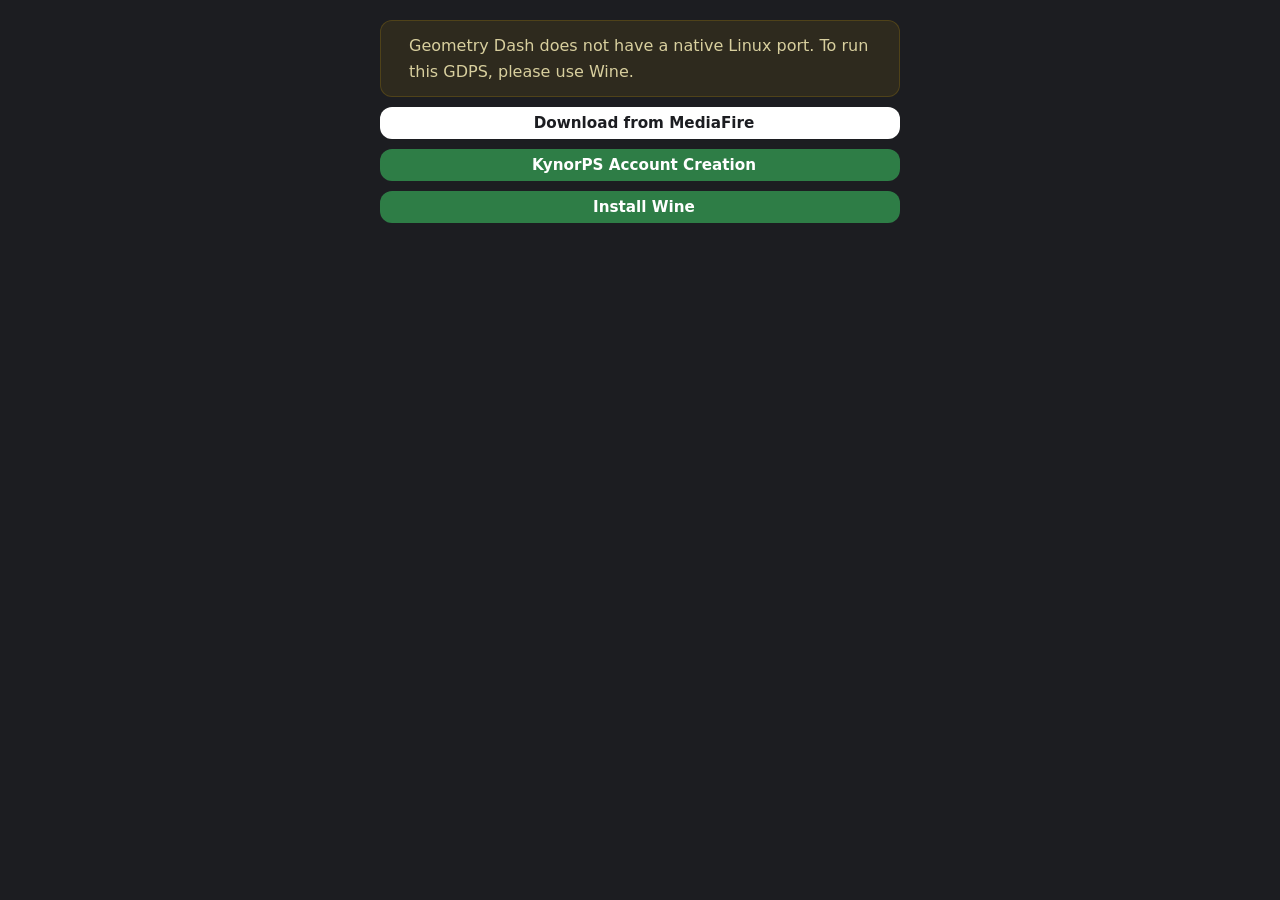
==== download/index.html @ 37f3f895 "Add download page for KynorPS" ====
<!DOCTYPE html>
<html lang="en">
<head>
<meta charset="utf-8">
<meta name="viewport" content="width=device-width, initial-scale=1">
<title>Download — KynorPS</title>
<link rel="stylesheet" href="/style.css">
</head>
<body data-page="download">
<main class="narrow">
  <div class="banner"><i data-i="warn"></i><span>Geometry Dash does not have a native Linux port. To run this GDPS, please use Wine.</span></div>
  <a class="btn white thin" href="/download/mediafire"><i data-i="mf"></i>Download from MediaFire</a>
  <a class="btn thin" href="/gdps/account"><i data-i="acc"></i>KynorPS Account Creation</a>
  <a class="btn thin" id="wine" href="/gdps/wine"><i data-i="wine"></i>Install Wine</a>
</main>
<div class="overlay" id="modal">
  <div class="modal" role="dialog" aria-modal="true" aria-labelledby="mt">
    <i data-i="warn"></i>
    <h2 id="mt">This is made for Linux!</h2>
    <p>Wine is a tool that translates Windows APIs into Linux APIs. We have detected that you are not on Linux, so this is not required.</p>
    <button class="btn white" id="ok" style="width:100%">Okay.</button>
  </div>
</div>
<script src="/script.js"></script>
</body>
</html>
---- style.css ----
:root{--bg:#1c1d21;--card:#26282d;--line:rgba(255,255,255,.08);--g:#2e7d46;--g2:#37925a;--r:12px}
*{box-sizing:border-box}
body{margin:0;background:var(--bg);color:#e8e8ea;font:16px/1.6 system-ui,-apple-system,"Segoe UI",Roboto,sans-serif;min-height:100vh;display:flex;flex-direction:column}
a{color:inherit;text-decoration:none}
.hero{text-align:center;padding:96px 20px 36px}
h1{margin:0;font-size:clamp(2.6rem,8vw,4rem);line-height:1.1;color:#ffeadb;letter-spacing:-.02em}
.sub{margin:8px 0 28px;color:rgba(255,255,255,.55)}
.nav{display:flex;gap:10px;justify-content:center;flex-wrap:wrap}
.btn{display:inline-flex;align-items:center;justify-content:center;gap:8px;padding:10px 20px;background:var(--g);color:#fff;border:0;border-radius:var(--r);font:600 1rem system-ui,sans-serif;cursor:pointer;transition:background .15s}
.btn:hover{background:var(--g2)}
.btn svg{width:1.2em;height:1.2em;flex:none}
.btn.white{background:#fff;color:#1c1d21}
.btn.white:hover{background:#e9e9ec}
.btn.white svg{color:#1a73e8}
.credit{display:inline-block;margin-top:22px;font-size:.9rem;color:rgba(255,255,255,.45);transition:color .15s}
.credit:hover{color:rgba(255,255,255,.8)}
main{max-width:760px;width:100%;margin:0 auto;padding:20px 20px 60px;flex:1}
main.narrow{max-width:560px}
.card{background:var(--card);border:1px solid var(--line);border-radius:var(--r);padding:20px 22px;margin-bottom:14px}
.card h2{margin:0 0 6px;font-size:1.15rem;color:#ffeadb}
.card p{margin:0;color:rgba(255,255,255,.75)}
.banner{display:flex;align-items:center;gap:12px;padding:12px 16px;border-radius:var(--r);background:rgba(234,179,8,.09);border:1px solid rgba(234,179,8,.18);color:#d8cf9e}
.banner svg{width:1.4em;height:1.4em;flex:none}
.thin{display:flex;width:100%;padding:7px 14px;margin-top:10px;font-size:.95rem}
.topbar{position:fixed;top:0;left:0;right:0;z-index:20;height:56px;padding:0 20px;display:flex;align-items:center;justify-content:space-between;background:rgba(28,29,33,.85);backdrop-filter:blur(10px);border-bottom:1px solid var(--line);transform:translateY(-100%);transition:transform .25s}
.topbar.show{transform:none}
.brand{font-weight:700;color:#ffeadb;font-size:1.15rem}
.topbar nav{display:flex;gap:8px}
.topbar .btn{padding:6px 12px;font-size:.9rem}
@media(max-width:560px){.topbar .t{display:none}.topbar .btn{padding:8px 10px}}
.acc{background:var(--card);border:1px solid var(--line);border-radius:var(--r);margin-bottom:10px;overflow:hidden}
.acc>button{width:100%;display:flex;justify-content:space-between;align-items:center;padding:14px 18px;background:none;border:0;color:inherit;font:600 1rem system-ui,sans-serif;text-align:left;cursor:pointer}
.acc>button::after{content:"";width:8px;height:8px;margin:0 4px 4px 12px;border-right:2px solid currentColor;border-bottom:2px solid currentColor;transform:rotate(45deg);transition:transform .2s;flex:none}
.acc.open>button::after{transform:rotate(-135deg);margin-bottom:-2px}
.panel{display:grid;grid-template-rows:0fr;transition:grid-template-rows .25s}
.acc.open .panel{grid-template-rows:1fr}
.panel>div{overflow:hidden}
.in{padding:0 18px 14px;color:rgba(255,255,255,.78)}
.in p{margin:0 0 12px}.in p:last-child{margin:0}
.overlay{position:fixed;inset:0;z-index:30;display:flex;align-items:center;justify-content:center;padding:20px;background:rgba(0,0,0,.6);opacity:0;visibility:hidden;transition:opacity .25s,visibility 0s .25s}
.overlay.show{opacity:1;visibility:visible;transition:opacity .2s}
.modal{max-width:400px;width:100%;text-align:center;background:var(--card);border:1px solid var(--line);border-radius:18px;padding:28px 24px;transform:translateY(100vh);transition:transform 0s .25s}
.overlay.show .modal{transform:none;transition:transform .7s cubic-bezier(.16,1,.3,1)}
.modal>svg{width:48px;height:48px;color:#e8c547}
.modal h2{margin:10px 0 6px;color:#ffeadb}
.modal p{margin:0 0 20px;color:rgba(255,255,255,.7)}
footer{padding:24px 20px 32px;text-align:center;font-size:.875rem;color:rgba(255,255,255,.45);border-top:1px solid var(--line)}
footer p{margin:0 0 4px}
footer a{color:rgba(255,255,255,.6);text-decoration:underline;text-underline-offset:3px;transition:color .15s}
footer a:hover{color:#fff}
.card a{color:#ffeadb;text-decoration:underline;text-underline-offset:3px}
.card ul{margin:8px 0 0;padding-left:20px;color:rgba(255,255,255,.75)}
.card li{margin-bottom:4px}
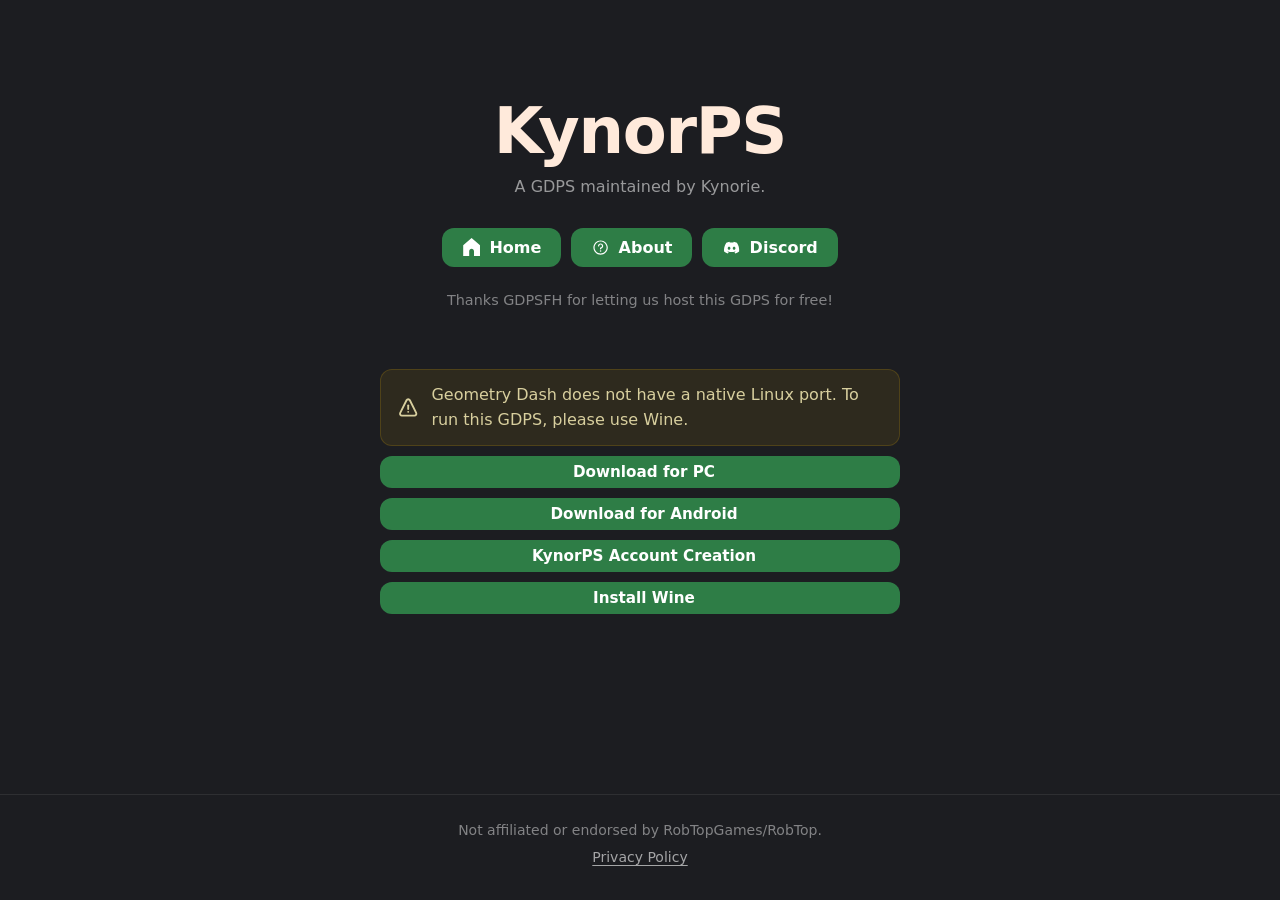
==== commit 41426281: "Update download links and button labels in index.html" ====
--- a/download/index.html
+++ b/download/index.html
@@ -9,7 +9,8 @@
 <body data-page="download">
 <main class="narrow">
   <div class="banner"><i data-i="warn"></i><span>Geometry Dash does not have a native Linux port. To run this GDPS, please use Wine.</span></div>
-  <a class="btn white thin" href="/download/mediafire"><i data-i="mf"></i>Download from MediaFire</a>
+  <a class="btn thin" href="/download/mediafire"><i data-i="pc"></i>Download for PC</a>
+  <a class="btn thin" href="/download/mediafire/android"><i data-i="android"></i>Download for Android</a>
   <a class="btn thin" href="/gdps/account"><i data-i="acc"></i>KynorPS Account Creation</a>
   <a class="btn thin" id="wine" href="/gdps/wine"><i data-i="wine"></i>Install Wine</a>
 </main>
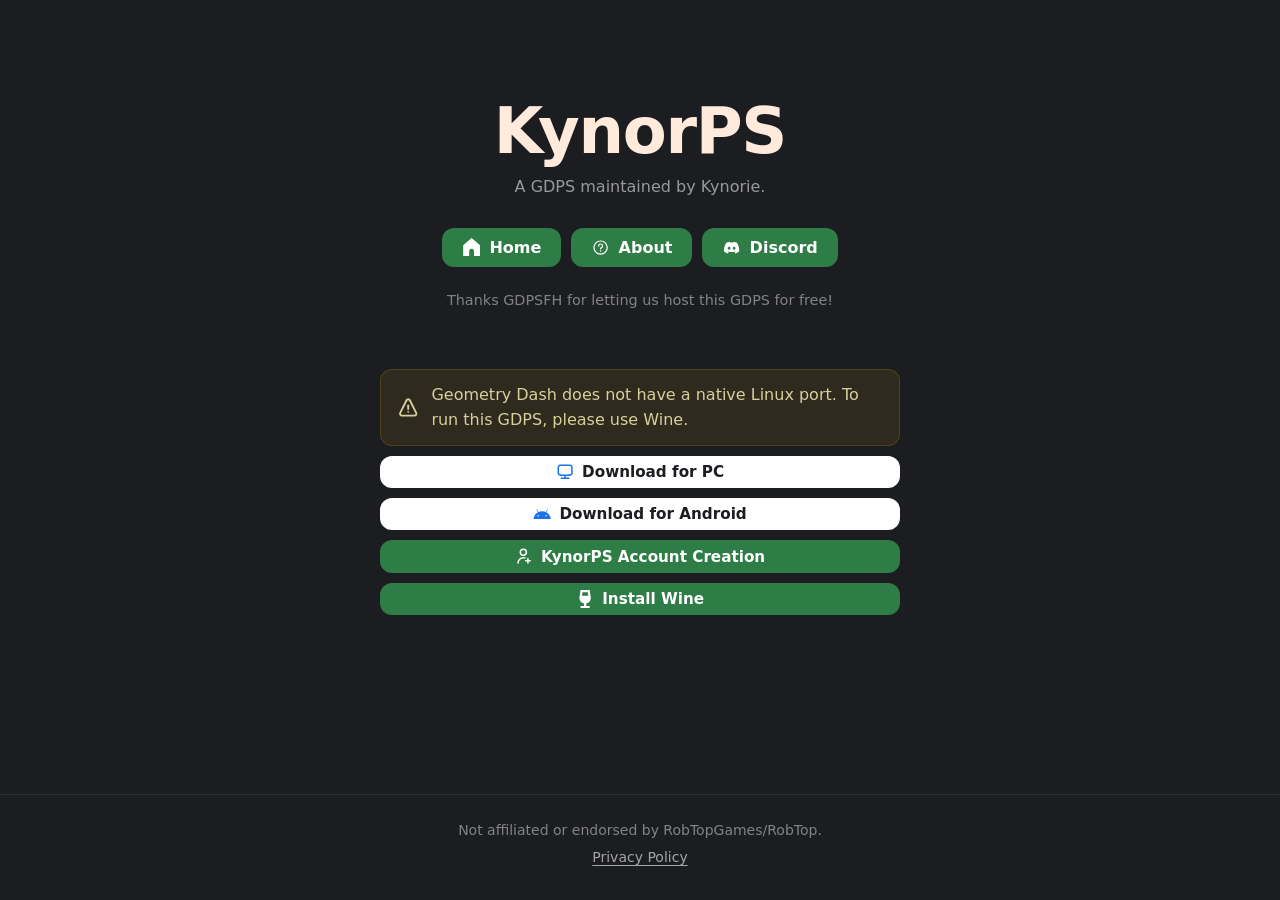
==== commit 6904001d: "i didnt like them being all green" ====
--- a/download/index.html
+++ b/download/index.html
@@ -9,8 +9,8 @@
 <body data-page="download">
 <main class="narrow">
   <div class="banner"><i data-i="warn"></i><span>Geometry Dash does not have a native Linux port. To run this GDPS, please use Wine.</span></div>
-  <a class="btn thin" href="/download/mediafire"><i data-i="pc"></i>Download for PC</a>
-  <a class="btn thin" href="/download/mediafire/android"><i data-i="android"></i>Download for Android</a>
+  <a class="btn white thin" href="/download/mediafire"><i data-i="pc"></i>Download for PC</a>
+  <a class="btn white thin" href="/download/mediafire/android"><i data-i="android"></i>Download for Android</a>
   <a class="btn thin" href="/gdps/account"><i data-i="acc"></i>KynorPS Account Creation</a>
   <a class="btn thin" id="wine" href="/gdps/wine"><i data-i="wine"></i>Install Wine</a>
 </main>
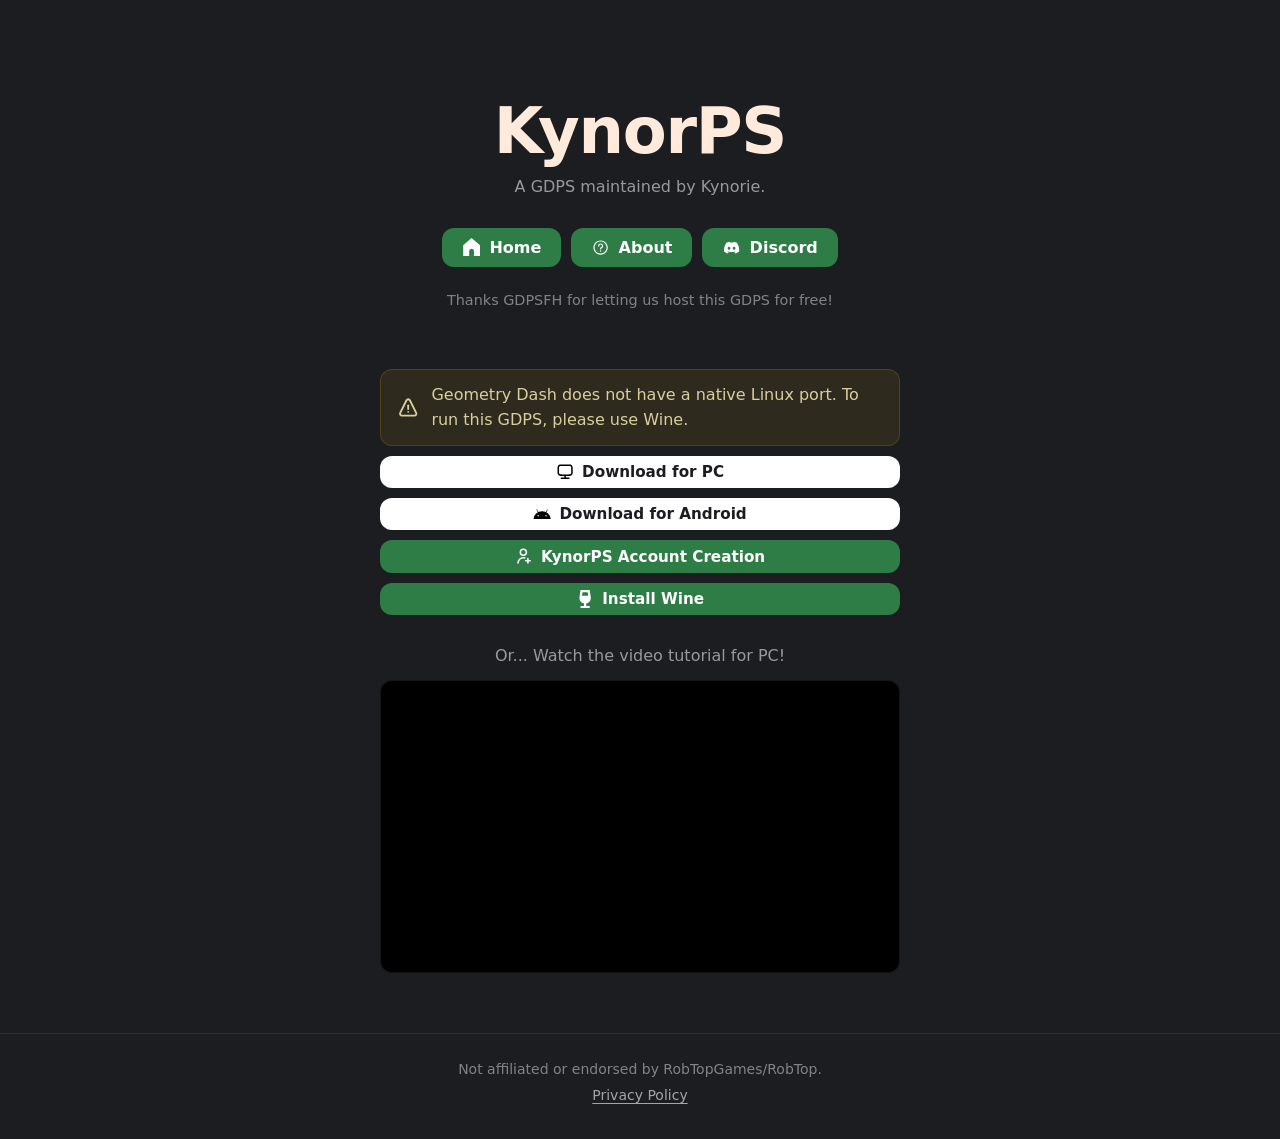
==== commit 0a05988c: "Update index.html" ====
--- a/download/index.html
+++ b/download/index.html
@@ -13,6 +13,8 @@
   <a class="btn white thin" href="/download/mediafire/android"><i data-i="android"></i>Download for Android</a>
   <a class="btn thin" href="/gdps/account"><i data-i="acc"></i>KynorPS Account Creation</a>
   <a class="btn thin" id="wine" href="/gdps/wine"><i data-i="wine"></i>Install Wine</a>
+  <p class="or">Or... Watch the video tutorial for PC!</p>
+  <div class="video"><iframe src="https://www.youtube-nocookie.com/embed/qWzYqmPcVFA" title="KynorPS video tutorial for PC" loading="lazy" allow="accelerometer; clipboard-write; encrypted-media; gyroscope; picture-in-picture; fullscreen" referrerpolicy="strict-origin-when-cross-origin" allowfullscreen></iframe></div>
 </main>
 <div class="overlay" id="modal">
   <div class="modal" role="dialog" aria-modal="true" aria-labelledby="mt">
--- a/style.css
+++ b/style.css
@@ -11,7 +11,7 @@
 .btn svg{width:1.2em;height:1.2em;flex:none}
 .btn.white{background:#fff;color:#1c1d21}
 .btn.white:hover{background:#e9e9ec}
-.btn.white svg{color:#1a73e8}
+.btn.white svg{color:#000}
 .credit{display:inline-block;margin-top:22px;font-size:.9rem;color:rgba(255,255,255,.45);transition:color .15s}
 .credit:hover{color:rgba(255,255,255,.8)}
 main{max-width:760px;width:100%;margin:0 auto;padding:20px 20px 60px;flex:1}
@@ -51,3 +51,6 @@
 .card a{color:#ffeadb;text-decoration:underline;text-underline-offset:3px}
 .card ul{margin:8px 0 0;padding-left:20px;color:rgba(255,255,255,.75)}
 .card li{margin-bottom:4px}
+.or{margin:28px 0 12px;text-align:center;color:rgba(255,255,255,.55)}
+.video{aspect-ratio:16/9;border-radius:var(--r);overflow:hidden;background:#000;border:1px solid var(--line)}
+.video iframe{width:100%;height:100%;border:0;display:block}
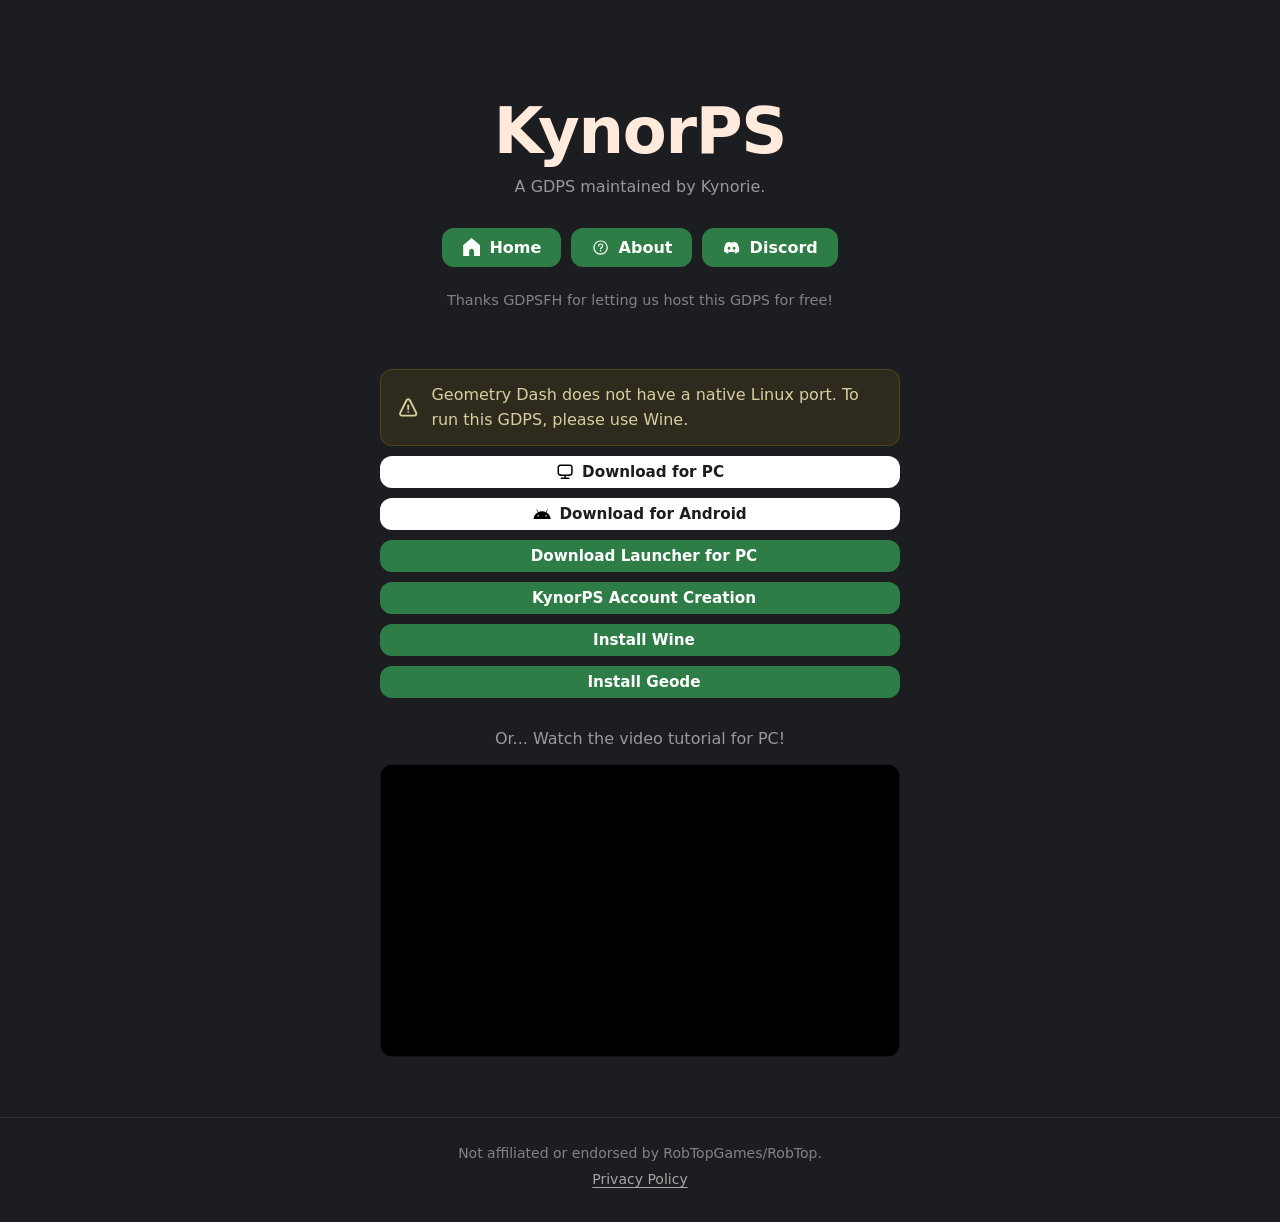
==== commit 31eda0a7: "Update index.html" ====
--- a/download/index.html
+++ b/download/index.html
@@ -11,8 +11,10 @@
   <div class="banner"><i data-i="warn"></i><span>Geometry Dash does not have a native Linux port. To run this GDPS, please use Wine.</span></div>
   <a class="btn white thin" href="/download/mediafire"><i data-i="pc"></i>Download for PC</a>
   <a class="btn white thin" href="/download/mediafire/android"><i data-i="android"></i>Download for Android</a>
+  <a class="btn thin" id="launcher" href="/discord"><i data-i="launch"></i>Download Launcher for PC</a>
   <a class="btn thin" href="/gdps/account"><i data-i="acc"></i>KynorPS Account Creation</a>
   <a class="btn thin" id="wine" href="/gdps/wine"><i data-i="wine"></i>Install Wine</a>
+  <button class="btn thin" id="geodeBtn" type="button"><i data-i="geode"></i>Install Geode</button>
   <p class="or">Or... Watch the video tutorial for PC!</p>
   <div class="video"><iframe src="https://www.youtube-nocookie.com/embed/qWzYqmPcVFA" title="KynorPS video tutorial for PC" loading="lazy" allow="accelerometer; clipboard-write; encrypted-media; gyroscope; picture-in-picture; fullscreen" referrerpolicy="strict-origin-when-cross-origin" allowfullscreen></iframe></div>
 </main>
@@ -24,6 +26,17 @@
     <button class="btn white" id="ok" style="width:100%">Okay.</button>
   </div>
 </div>
+<div class="overlay" id="geode">
+  <div class="modal geode" role="dialog" aria-modal="true" aria-labelledby="gt">
+    <button class="x" id="geodeX" type="button" aria-label="Close"><i data-i="x"></i></button>
+    <h2 id="gt">Install Geode</h2>
+    <h3>Windows Download</h3>
+    <a class="btn white thin" href="https://github.com/geode-sdk/geode/releases/download/v5.11.2/geode-installer-v5.11.2-win.exe"><i data-i="dl2"></i>Download</a>
+    <h3>Linux Download</h3>
+    <div class="cmd"><code id="cmd">curl -o- 'https://geode-sdk.org/install/linux.sh' | bash</code><button id="copy" type="button" aria-label="Copy to clipboard"><i data-i="copy"></i></button></div>
+  </div>
+</div>
+<div class="toast" id="toast" role="status" aria-live="polite"></div>
 <script src="/script.js"></script>
 </body>
 </html>
